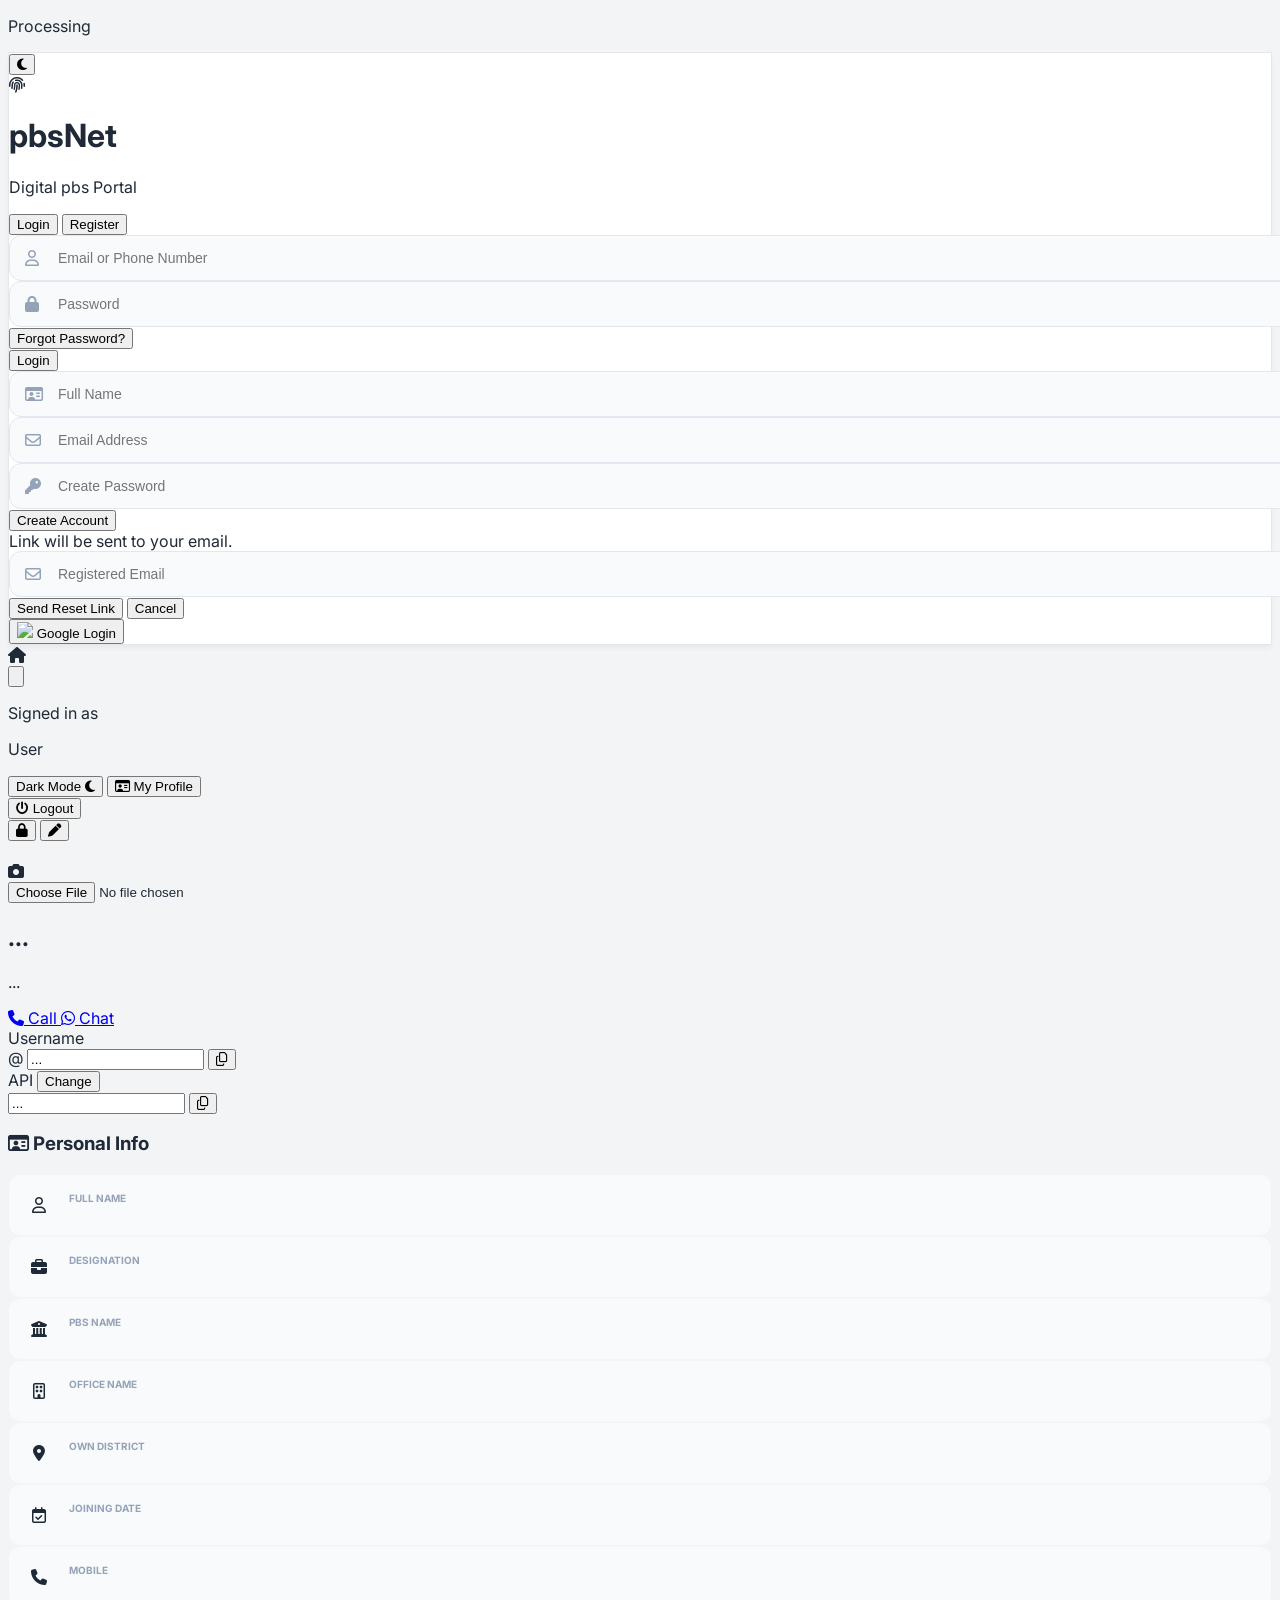
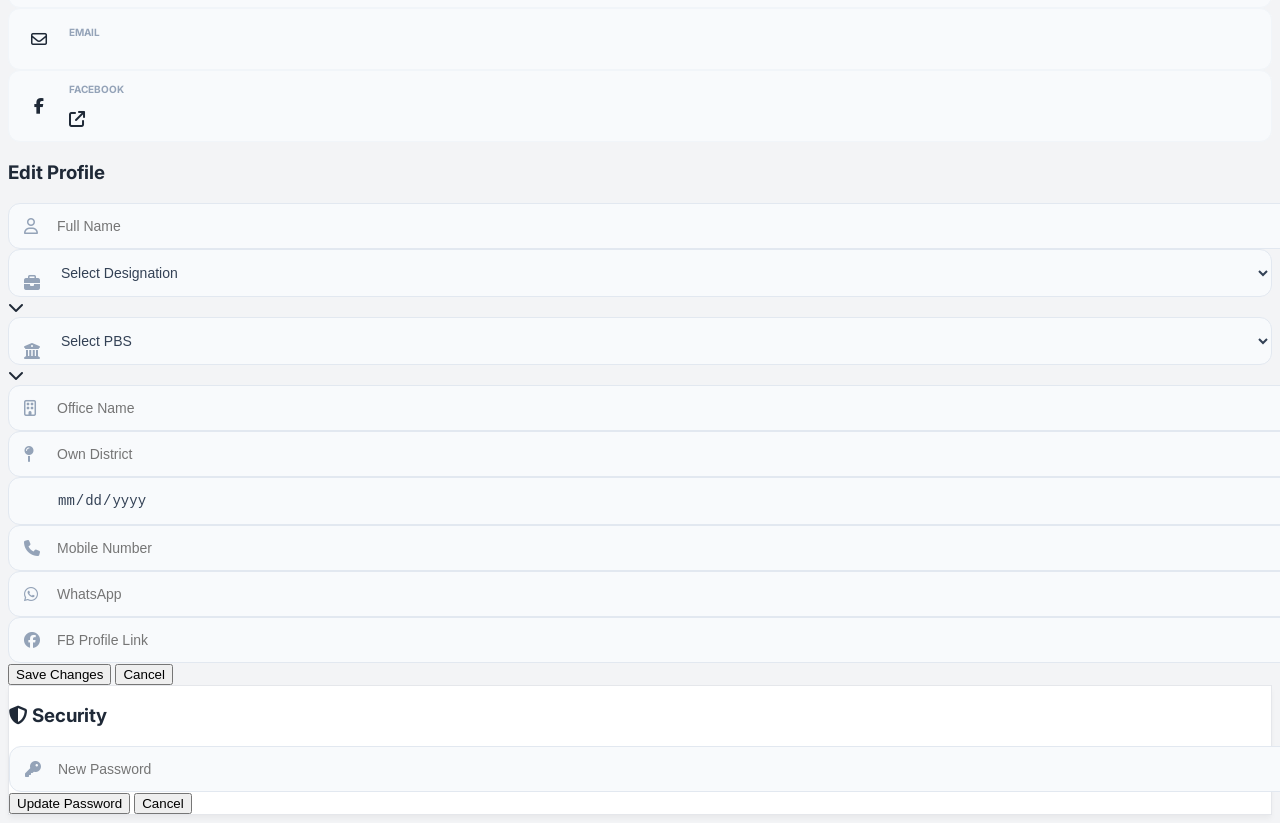
==== index.html @ 18e5ec49 "Fixed dashboard loading and google login issues" ====
<!DOCTYPE html>
<html lang="en" class="light">
<head>
    <meta charset="UTF-8">
    <meta name="viewport" content="width=device-width, initial-scale=1.0">
    <title>pbsNet</title>
    <link rel="icon" type="image/svg+xml" href="data:image/svg+xml,<svg xmlns='http://www.w3.org/2000/svg' viewBox='0 0 384 512'><path fill='%233b82f6' d='M297.2 248.9C311.6 228.3 298.7 200 273.6 200H208V32c0-24.3-26.4-39.2-46.7-26.4L15.1 199.1c-16.6 10.4-11.3 36.3 7.8 39.8L104 256v192c0 23.9 26 38.8 46.5 26.8l146.7-225.9z'/></svg>">
    
    <script src="https://cdn.tailwindcss.com"></script>
    <script src="https://cdn.jsdelivr.net/npm/appwrite@14.0.1"></script>
    <link rel="stylesheet" href="https://cdnjs.cloudflare.com/ajax/libs/font-awesome/6.4.0/css/all.min.css">
    <link rel="stylesheet" href="style.css?v=1.1"> 
    <script>
        tailwind.config = {
            darkMode: 'class',
            theme: { extend: { colors: { slate: { 850: '#1e293b', 900: '#0f172a', 950: '#020617' } } } }
        }
    </script>
</head>
<body class="text-slate-800 dark:text-slate-100 antialiased min-h-screen flex flex-col transition-colors duration-300">

    <div id="toast" class="fixed top-6 left-1/2 -translate-x-1/2 z-[100] transform -translate-y-32 opacity-0 pointer-events-none">
        <div id="toast-bg" class="flex items-center gap-3 px-6 py-3 rounded-full shadow-xl border text-white font-bold text-sm backdrop-blur-md">
            <i id="toast-icon"></i><span id="toast-msg"></span>
        </div>
    </div>
    <div id="global-loader" class="fixed inset-0 bg-white/80 dark:bg-slate-900/80 backdrop-blur-sm z-[90] hidden flex flex-col items-center justify-center">
        <div class="w-12 h-12 border-4 border-blue-200 dark:border-slate-700 border-t-blue-600 dark:border-t-blue-400 rounded-full animate-spin mb-4"></div>
        <p class="text-slate-500 dark:text-slate-400 font-bold text-sm tracking-widest uppercase">Processing</p>
    </div>

    <div id="auth-section" class="hidden flex-grow flex items-center justify-center p-6 bg-[url('https://img.freepik.com/free-vector/white-abstract-background-design_23-2148825582.jpg')] dark:bg-[url('https://img.freepik.com/free-vector/dark-hexagonal-background-with-gradient-color_79603-1409.jpg')] bg-cover bg-center transition-all duration-500">
        <div class="glass-card p-10 rounded-[2rem] w-full max-w-[420px] shadow-2xl fade-in relative overflow-hidden">
            <button onclick="toggleTheme()" class="absolute top-6 right-6 text-slate-400 hover:text-blue-600 dark:hover:text-yellow-400 transition"><i id="theme-icon-auth" class="fa-solid fa-moon text-lg"></i></button>

            <div class="text-center mb-10">
                <div class="w-16 h-16 bg-gradient-to-tr from-blue-600 to-indigo-600 rounded-2xl mx-auto flex items-center justify-center text-white text-3xl mb-4 shadow-lg shadow-blue-500/30"><i class="fa-solid fa-fingerprint"></i></div>
                <h1 class="text-3xl font-black text-slate-800 dark:text-white tracking-tight">pbsNet</h1>
                <p class="text-slate-400 dark:text-slate-500 text-xs font-bold uppercase tracking-[0.2em] mt-1">Digital pbs Portal</p>
            </div>

            <div class="flex bg-slate-100 dark:bg-slate-800 p-1 rounded-xl mb-6 border border-slate-200 dark:border-slate-700">
                <button onclick="switchTab('login')" id="tab-login" class="flex-1 py-2.5 rounded-lg text-sm font-bold bg-white dark:bg-slate-700 shadow-sm transition-all text-slate-800 dark:text-white">Login</button>
                <button onclick="switchTab('register')" id="tab-register" class="flex-1 py-2.5 rounded-lg text-sm font-bold text-slate-400 hover:text-slate-600 dark:hover:text-slate-300 transition-all">Register</button>
            </div>

            <div id="login-form" class="space-y-4">
                <div class="input-group"><input type="text" id="login-input" placeholder="Email or Phone Number" class="modern-input"><i class="fa-regular fa-user input-icon"></i></div>
                <div class="input-group"><input type="password" id="login-pass" placeholder="Password" class="modern-input"><i class="fa-solid fa-lock input-icon"></i></div>
                <div class="flex justify-end"><button onclick="showForgotUI()" class="text-xs font-bold text-blue-600 dark:text-blue-400 hover:underline">Forgot Password?</button></div>
                <button onclick="handleLogin()" class="w-full bg-slate-900 dark:bg-blue-600 text-white py-3.5 rounded-xl font-bold hover:bg-black dark:hover:bg-blue-700 transition shadow-lg active:scale-[0.98]">Login</button>
            </div>

            <div id="register-form" class="hidden space-y-4">
                <div class="input-group"><input type="text" id="reg-name" placeholder="Full Name" class="modern-input"><i class="fa-regular fa-id-card input-icon"></i></div>
                <div class="input-group"><input type="email" id="reg-email" placeholder="Email Address" class="modern-input"><i class="fa-regular fa-envelope input-icon"></i></div>
                <div class="input-group"><input type="password" id="reg-pass" placeholder="Create Password" class="modern-input"><i class="fa-solid fa-key input-icon"></i></div>
                <button onclick="handleRegister()" class="w-full bg-emerald-600 text-white py-3.5 rounded-xl font-bold hover:bg-emerald-700 transition shadow-lg">Create Account</button>
            </div>

            <div id="forgot-form" class="hidden space-y-4 text-center">
                <div class="p-4 bg-orange-50 dark:bg-orange-900/20 rounded-xl text-orange-600 dark:text-orange-400 text-xs font-medium">Link will be sent to your email.</div>
                <div class="input-group"><input type="email" id="forgot-email" placeholder="Registered Email" class="modern-input"><i class="fa-regular fa-envelope input-icon"></i></div>
                <button onclick="sendRecoveryEmail()" class="w-full bg-orange-500 text-white py-3.5 rounded-xl font-bold hover:bg-orange-600 transition">Send Reset Link</button>
                <button onclick="switchTab('login')" class="text-xs text-slate-400 font-bold uppercase mt-4 hover:text-slate-600 dark:hover:text-slate-300">Cancel</button>
            </div>

            <div class="mt-8 pt-6 border-t border-slate-100 dark:border-slate-700/50">
                <button onclick="googleLogin()" class="w-full flex items-center justify-center gap-3 border border-slate-200 dark:border-slate-700 py-3 rounded-xl font-bold hover:bg-slate-50 dark:hover:bg-slate-800 transition text-slate-600 dark:text-slate-300 text-sm"><img src="https://www.gstatic.com/images/branding/product/1x/gsa_512dp.png" class="w-5 h-5"> Google Login</button>
            </div>
        </div>
    </div>

    <div id="dashboard-section" class="hidden min-h-screen pb-10 flex flex-col">
     
        <nav class="sticky top-0 z-50 bg-transparent">
    <div class="w-full px-6 py-3 flex justify-between items-center">
        
        <div class="flex items-center gap-3 cursor-pointer group" onclick="navigate('home')">
            <div class="w-10 h-10 rounded-xl bg-blue-50 dark:bg-[#2e2f30] flex items-center justify-center text-blue-600 dark:text-gemini-accent transition group-hover:scale-105">
                <i class="fa-solid fa-house text-lg"></i>
            </div>
            
        </div>
        
        <div class="flex items-center gap-4">
            <div class="relative group">
                <button id="nav-profile-btn" onclick="toggleNavMenu()" class="flex items-center gap-2 focus:outline-none bg-slate-100 dark:bg-[#2e2f30] hover:bg-slate-200 dark:hover:bg-gemini-hover py-1 pl-1 pr-3 rounded-full border border-slate-200 dark:border-gemini-border transition">
                    <img id="nav-avatar" class="w-8 h-8 rounded-full object-cover border border-slate-200 dark:border-slate-600" src="">
                    
                </button>
                
                <div id="nav-dropdown" class="hidden absolute right-0 mt-3 w-56 glass-ca rounded-xl border border-slate-100 dark:border-gemini-border shadow-2xl p-2 z-50 fade-in bg-white dark:bg-[#1e1f20]">
                    <div class="px-3 py-2 border-b border-slate-100 dark:border-gemini-border/50 mb-1">
                        <p class="text-[10px] text-slate-400 font-bold uppercase">Signed in as</p>
                        <p id="nav-user-name" class="text-sm font-bold text-slate-700 dark:text-white truncate">User</p>
                    </div>
                    
                    <button onclick="toggleTheme()" class="w-full text-left px-3 py-2 text-sm font-bold text-slate-600 dark:text-slate-300 hover:bg-slate-50 dark:hover:bg-[#333537] rounded-lg transition flex items-center justify-between">
                        <span>Dark Mode</span>
                        <i id="theme-icon-dash" class="fa-solid fa-moon"></i> 
                    </button>

                    <button onclick="navigate('profile'); toggleNavMenu()" class="w-full text-left px-3 py-2 text-sm font-bold text-slate-600 dark:text-slate-300 hover:bg-slate-50 dark:hover:bg-[#333537] rounded-lg transition"><i class="fa-regular fa-id-card mr-2"></i> My Profile</button>
                    
                    <div class="border-t border-slate-100 dark:border-gemini-border/50 my-1"></div>
                    
                    <button onclick="logout()" class="w-full text-left px-3 py-2 text-sm font-bold text-red-500 hover:bg-red-50 dark:hover:bg-red-900/20 rounded-lg transition"><i class="fa-solid fa-power-off mr-2"></i> Logout</button>
                </div>
            </div>
        </div>
    </div>
</nav>



        <main class="flex-grow max-w-7xl mx-auto w-full px-6 py-8">
            <div id="view-home" class="fade-in">
                <div id="plugin-grid" class="grid grid-cols-1 md:grid-cols-2 lg:grid-cols-3 xl:grid-cols-4 gap-6"></div>
            </div>

            <div id="view-profile" class="hidden fade-in grid grid-cols-1 lg:grid-cols-12 gap-8">
                <aside class="lg:col-span-4 space-y-6">
                    <div class="rounded-[2rem] p-6 relative">
                        <div class="absolute top-6 right-6 flex gap-2 z-10">
                            <button onclick="toggleSecurity()" class="w-9 h-9 rounded-full bg-slate-100 dark:bg-slate-700 text-slate-500 dark:text-slate-400 hover:text-blue-600 dark:hover:text-blue-400 transition flex items-center justify-center"><i class="fa-solid fa-lock text-xs"></i></button>
                            <button onclick="toggleEdit()" class="w-9 h-9 rounded-full bg-blue-50 dark:bg-slate-700 text-blue-600 dark:text-blue-400 hover:bg-blue-600 hover:text-white transition flex items-center justify-center"><i class="fa-solid fa-pen text-xs"></i></button>
                        </div>
                        <div class="flex flex-col items-center mb-8 pt-4">
                            <div class="relative group cursor-pointer w-28 h-28 rounded-full p-1 bg-white dark:bg-slate-700 shadow-lg" onclick="document.getElementById('file-upload').click()">
                                <img id="user-avatar" class="w-full h-full rounded-full object-cover" src="">
                                <div class="absolute inset-0 bg-black/40 rounded-full flex items-center justify-center opacity-0 group-hover:opacity-100 transition duration-300"><i class="fa-solid fa-camera text-white"></i></div>
                            </div>
                            <input type="file" id="file-upload" class="hidden" accept="image/*" onchange="uploadImage()">
                            <h2 id="display-name-hero" class="mt-4 text-xl font-black text-slate-800 dark:text-white text-center">...</h2>
                            <p id="display-post-hero" class="text-xs font-bold text-blue-500 dark:text-blue-400 uppercase tracking-widest mt-1 bg-blue-50 dark:bg-blue-900/30 px-3 py-1 rounded-full">...</p>
                        </div>
                        <div class="grid grid-cols-2 gap-3 mb-2">
                            <a id="link-call" href="#" class="flex flex-col items-center justify-center p-3 rounded-2xl bg-slate-50 dark:bg-slate-700/50 border border-slate-100 dark:border-slate-700 hover:border-blue-500 transition group">
                                <i class="fa-solid fa-phone text-slate-400 group-hover:text-blue-500 text-lg mb-1"></i>
                                <span class="text-[10px] font-bold uppercase text-slate-500">Call</span>
                            </a>
                            <a id="link-whatsapp" href="#" target="_blank" class="flex flex-col items-center justify-center p-3 rounded-2xl bg-emerald-50 dark:bg-emerald-900/10 border border-emerald-100 dark:border-emerald-800 hover:border-emerald-500 transition group">
                                <i class="fa-brands fa-whatsapp text-emerald-500 text-lg mb-1 group-hover:scale-110 transition"></i>
                                <span class="text-[10px] font-bold uppercase text-emerald-600 dark:text-emerald-400">Chat</span>
                            </a>
                        </div>
                    </div>
                    
                    <div class="rounded-[1.5rem] p-5 mb-6">
                        <div class="flex items-center justify-between mb-3">
                            <span class="text-[10px] font-bold text-slate-400 uppercase tracking-widest">Username</span>
                        </div>
                        <div class="flex items-center gap-2 bg-slate-100 dark:bg-slate-900 p-2 rounded-xl border dark:border-slate-700">
                            <span class="text-slate-400 font-bold text-xs pl-1">@</span>
                            <input type="text" id="username-input" readonly class="bg-transparent border-none outline-none text-slate-600 dark:text-slate-300 font-bold text-xs w-full truncate" value="...">
                            <button onclick="copyUsername()" class="text-slate-400 hover:text-blue-500 px-1" title="Copy Username">
                                <i class="fa-regular fa-copy"></i>
                            </button>
                        </div>
                    </div>

                    <div class="rounded-[1.5rem] p-5">
                        <div class="flex items-center justify-between mb-3">
                            <span class="text-[10px] font-bold text-slate-400 uppercase tracking-widest"> API</span>
                            <button onclick="generateKey()" class="text-[10px] font-bold text-blue-600 hover:underline">Change</button>
                        </div>
                        <div class="flex items-center gap-2 bg-slate-100 dark:bg-slate-900 p-2 rounded-xl border dark:border-slate-700">
                            <input type="text" id="api-key-input" readonly class="bg-transparent border-none outline-none text-emerald-600 dark:text-emerald-400 font-mono text-xs w-full truncate" value="...">
                            <button onclick="copyApiKey()" class="text-slate-400 hover:text-blue-500 px-1"><i class="fa-regular fa-copy"></i></button>
                        </div>
                    </div>
                </aside>

                <section class="lg:col-span-8 space-y-6">
                    <div id="profile-details" class="rounded-[2.5rem] p-8 fade-in">
                        <h3 class="font-bold text-lg text-slate-800 dark:text-white mb-6 flex items-center gap-2"><i class="fa-regular fa-id-card text-blue-500"></i> Personal Info</h3>
                        <div class="grid grid-cols-1 md:grid-cols-2 gap-4">
                            <div class="profile-field sm:col-span-2"><div class="field-icon bg-blue-50 dark:bg-slate-900 text-blue-600"><i class="fa-regular fa-user"></i></div><div><span class="info-label">Full Name</span><p id="v-name" class="info-value"></p></div></div>
                            <div class="profile-field"><div class="field-icon bg-purple-50 dark:bg-slate-900 text-purple-600"><i class="fa-solid fa-briefcase"></i></div><div><span class="info-label">Designation</span><p id="v-post" class="info-value"></p></div></div>
                            <div class="profile-field"><div class="field-icon bg-orange-50 dark:bg-slate-900 text-orange-600"><i class="fa-solid fa-building-columns"></i></div><div><span class="info-label">PBS Name</span><p id="v-pbs" class="info-value"></p></div></div>
                            <div class="profile-field sm:col-span-2"><div class="field-icon bg-slate-100 dark:bg-slate-900 text-slate-600"><i class="fa-regular fa-building"></i></div><div><span class="info-label">Office Name</span><p id="v-office" class="info-value"></p></div></div>
                            <div class="profile-field"><div class="field-icon bg-pink-50 dark:bg-slate-900 text-pink-600"><i class="fa-solid fa-location-dot"></i></div><div><span class="info-label">Own District</span><p id="v-district" class="info-value"></p></div></div>
                            <div class="profile-field"><div class="field-icon bg-indigo-50 dark:bg-slate-900 text-indigo-600"><i class="fa-regular fa-calendar-check"></i></div><div><span class="info-label">Joining Date</span><p id="v-joining" class="info-value font-mono"></p></div></div>
                            <div class="profile-field"><div class="field-icon bg-green-50 dark:bg-slate-900 text-green-600"><i class="fa-solid fa-phone"></i></div><div><span class="info-label">Mobile</span><p id="v-mobile" class="info-value font-mono"></p></div></div>
                            <div class="profile-field"><div class="field-icon bg-red-50 dark:bg-slate-900 text-red-600"><i class="fa-regular fa-envelope"></i></div><div><span class="info-label">Email</span><p id="v-email" class="info-value text-xs break-all"></p></div></div>
                            <div onclick="openFacebook()" class="profile-field bg-blue-50/50 dark:bg-blue-900/10 border-blue-100 dark:border-blue-900/30 cursor-pointer hover:bg-blue-100 dark:hover:bg-blue-900/20 transition group md:col-span-2">
                                <div class="field-icon bg-blue-100 dark:bg-slate-900 text-blue-600"><i class="fa-brands fa-facebook-f"></i></div>
                                <div class="flex-grow flex justify-between items-center">
                                    <div><span class="info-label text-blue-500">Facebook</span><p id="v-facebook" class="info-value text-blue-800 dark:text-blue-300"></p></div>
                                    <i class="fa-solid fa-arrow-up-right-from-square text-xs text-blue-400 group-hover:translate-x-1 transition"></i>
                                </div>
                                <span id="v-facebook-url" class="hidden"></span>
                            </div>
                        </div>
                    </div>

                    <div id="profile-edit" class="hidden rounded-[2.5rem] p-8 fade-in space-y-5">
                        <h3 class="font-bold text-lg text-slate-800 dark:text-white">Edit Profile</h3>
                        <div class="space-y-4">
                            <div class="input-group"><input type="text" id="e-name" placeholder="Full Name" class="modern-input"><i class="fa-regular fa-user input-icon"></i></div>
                            
                            <div class="grid grid-cols-1 md:grid-cols-2 gap-4">
                                <div class="input-group relative">
                                    <select id="e-post" class="modern-select !pl-12">
                                        <option value="" disabled selected>Select Designation</option>
                                    </select>
                                    <i class="fa-solid fa-briefcase input-icon"></i>
                                    <i class="fa-solid fa-chevron-down absolute right-4 top-1/2 -translate-y-1/2 text-slate-400 pointer-events-none"></i>
                                </div>
                                <div class="input-group relative">
                                    <select id="e-pbs" class="modern-select !pl-12">
                                        <option value="" disabled selected>Select PBS</option>
                                    </select>
                                    <i class="fa-solid fa-building-columns input-icon"></i>
                                    <i class="fa-solid fa-chevron-down absolute right-4 top-1/2 -translate-y-1/2 text-slate-400 pointer-events-none"></i>
                                </div>
                            </div>
                            
                            <div class="grid grid-cols-1 md:grid-cols-2 gap-4">
                                <div class="input-group"><input type="text" id="e-office" placeholder="Office Name" class="modern-input"><i class="fa-regular fa-building input-icon"></i></div>
                                <div class="input-group"><input type="text" id="e-district" placeholder="Own District" class="modern-input"><i class="fa-solid fa-map-pin input-icon"></i></div>
                            </div>
                            <div class="grid grid-cols-1 md:grid-cols-2 gap-4">
                                <div class="input-group"><input type="date" id="e-joining" class="modern-input !pl-4"></div>
                                <div class="input-group"><input type="text" id="e-mobile" placeholder="Mobile Number" class="modern-input"><i class="fa-solid fa-phone input-icon"></i></div>
                            </div>
                            <div class="grid grid-cols-1 md:grid-cols-2 gap-4">
                                <div class="input-group"><input type="text" id="e-whatsapp" placeholder="WhatsApp" class="modern-input border-emerald-200 dark:border-emerald-900/50"><i class="fa-brands fa-whatsapp input-icon text-emerald-500"></i></div>
                                <div class="input-group"><input type="text" id="e-facebook" placeholder="FB Profile Link" class="modern-input border-blue-200 dark:border-blue-900/50"><i class="fa-brands fa-facebook input-icon text-blue-500"></i></div>
                            </div>
                            <div class="flex gap-4 pt-2">
                                <button onclick="saveProfile()" class="w-full bg-slate-900 dark:bg-blue-600 text-white py-3 rounded-xl font-bold shadow-lg hover:opacity-90">Save Changes</button>
                                <button onclick="toggleEdit()" class="px-6 rounded-xl border border-slate-200 dark:border-slate-700 font-bold text-slate-500 hover:bg-slate-50 dark:hover:bg-slate-800 transition">Cancel</button>
                            </div>
                        </div>
                    </div>

                    <div id="security-form" class="hidden glass-card rounded-[2.5rem] p-8 fade-in border-red-100 dark:border-red-900/30">
                        <h3 class="font-bold text-lg text-slate-800 dark:text-white mb-6 flex items-center gap-2"><i class="fa-solid fa-shield-halved text-red-500"></i> Security</h3>
                        <div class="space-y-4 max-w-md">
                            <div class="input-group"><input type="text" id="cp-new" placeholder="New Password" class="modern-input"><i class="fa-solid fa-key input-icon"></i></div>
                            <div class="flex gap-3 pt-2">
                                <button onclick="changePassword()" class="flex-grow bg-red-600 text-white py-3 rounded-xl font-bold hover:bg-red-700 transition">Update Password</button>
                                <button onclick="toggleSecurity()" class="px-6 border border-slate-200 dark:border-slate-700 rounded-xl font-bold text-slate-500">Cancel</button>
                            </div>
                        </div>
                    </div>
                </section>
            </div>
        </main>
    </div>

    
    <script src="config.js" defer></script>
<script src="auth.js" defer></script>
<script src="profile.js" defer></script>
<script src="card_employ_list.js" defer></script>
<script src="meter_test_bench.js" defer></script>
<script src="rebpbs_automation.js" defer></script>
<script src="pfi_calculator.js" defer></script>
<script src="dashboard.js" defer></script>

<script>
    // ✅ ফিক্স ১: window.onload এর বদলে DOMContentLoaded ব্যবহার (দ্রুত লোডিংয়ের জন্য)
    document.addEventListener('DOMContentLoaded', async function() {
        
        // ১. শুরুতেই লোডার দেখান
        const loader = document.getElementById('global-loader');
        if(loader) loader.classList.remove('hidden');

        try {
            // ২. বেসিক সেটআপ (থিম, লিস্ট ইত্যাদি)
            initTheme();
            if(typeof populatePbs === 'function') populatePbs(); 

            // ৩. সেশন এবং ইউজার ডাটা প্যারালাল (Parallel) চেক করুন
            await handleGoogleSession(); 
            
            // সরাসরি প্রোফাইল লোড করার চেষ্টা
            const userData = await loadUserProfile();
            
            // ৪. সফল হলে ড্যাশবোর্ড দেখান
            const authSection = document.getElementById('auth-section');
            const dashSection = document.getElementById('dashboard-section');
            
            if(authSection) authSection.classList.add('hidden');
            if(dashSection) dashSection.classList.remove('hidden');
            
            // ড্যাশবোর্ড কার্ড রেন্ডার
            if(typeof initDashboard === 'function') {
                initDashboard(userData);
            }

        } catch (e) {
            console.log("User not logged in or error:", e.message);
            // লগিন না থাকলে অথেনটিকেশন পেজ দেখান
            const authSection = document.getElementById('auth-section');
            const dashSection = document.getElementById('dashboard-section');
            
            if(dashSection) dashSection.classList.add('hidden');
            if(authSection) authSection.classList.remove('hidden');
        } finally {
            // ৫. সবশেষে লোডার বন্ধ করুন
            if(loader) {
                loader.classList.add('opacity-0'); // ফেড আউট এফেক্ট
                setTimeout(() => loader.classList.add('hidden'), 300);
            }
        }

        // ড্রপডাউন মেনু বন্ধ করার লজিক
        document.addEventListener('click', e => {
            const drop = document.getElementById('nav-dropdown');
            const btn = document.getElementById('nav-profile-btn');
            if (drop && !drop.classList.contains('hidden') && !drop.contains(e.target) && !btn.contains(e.target)) {
                drop.classList.add('hidden');
            }
        });
    });

    // Theme Logic (আগের মতোই)
    function initTheme() { 
        if (localStorage.theme === 'dark' || (!('theme' in localStorage) && window.matchMedia('(prefers-color-scheme: dark)').matches)) { 
            document.documentElement.classList.add('dark'); 
            updateIcons(true); 
        } else { 
            document.documentElement.classList.remove('dark'); 
            updateIcons(false); 
        } 
    }
    
    function toggleTheme() { 
        document.documentElement.classList.toggle('dark'); 
        const isDark = document.documentElement.classList.contains('dark'); 
        localStorage.theme = isDark ? 'dark' : 'light'; 
        updateIcons(isDark); 
    }
    
    function updateIcons(isDark) { 
        const cls = isDark ? 'fa-solid fa-sun' : 'fa-solid fa-moon'; 
        if(document.getElementById('theme-icon-auth')) document.getElementById('theme-icon-auth').className = cls; 
        if(document.getElementById('theme-icon-dash')) document.getElementById('theme-icon-dash').className = cls; 
    }

    // Navigation Helper
    function navigate(view) { 
        const mainContent = document.querySelector('main');
        // মেইন সেকশনের চাইল্ড এলিমেন্টগুলো লুপ করে হাইড করা
        Array.from(mainContent.children).forEach(child => {
            if (child.id && child.id.startsWith('view-')) {
                child.classList.add('hidden');
            }
        });
        const target = document.getElementById(`view-${view}`);
        if(target) target.classList.remove('hidden');
    }

    function toggleNavMenu() { 
        const drop = document.getElementById('nav-dropdown');
        if(drop) drop.classList.toggle('hidden'); 
    }
</script>




</body>

</html>
---- style.css ----
@import url('https://fonts.googleapis.com/css2?family=Inter:wght@300;400;600;800&display=swap');

/* --- MAIN BODY & FONTS --- */
body { 
    font-family: 'Inter', sans-serif; 
    background-color: #f3f4f6; 
    color: #1f2937;
    transition: background-color 0.3s, color 0.3s;
}

/* Gemini Dark Mode Base */
.dark body { 
    background-color: #131314; /* Main Background */
    color: #e3e3e3; /* Primary Text */
}

/* --- SCROLLBAR (Gemini Style) --- */
::-webkit-scrollbar { width: 8px; }
::-webkit-scrollbar-track { background: transparent; }
::-webkit-scrollbar-thumb { background: #cbd5e1; border-radius: 10px; }

.dark ::-webkit-scrollbar-thumb { 
    background: #444746; /* Gemini Border Color */
}
.dark ::-webkit-scrollbar-thumb:hover { 
    background: #a8c7fa; /* Accent Hover */
}

/* --- GLASS CARD (Gemini Surface) --- */
.glass-card { 
    background: #ffffff; 
    border: 1px solid #e5e7eb; 
    box-shadow: 0 4px 6px -1px rgba(0, 0, 0, 0.05); 
    transition: all 0.2s ease;
}

.dark .glass-card {
    background: #1e1f20 !important; /* Surface Color */
    border: 1px solid #444746 !important; /* Subtle Border */
    box-shadow: none !important;
    color: #e3e3e3;
}

-/* Card custom */
.glass-ca { 
    background: #ffffff; 
    border: 1px solid #e5e7eb; 
    box-shadow: 0 4px 6px -1px rgba(0, 0, 0, 0.05); 
    transition: all 0.2s ease;
}


.dark .glass-ca {
    background: #1e1f20 !important; /* Surface Color */
    border: 1px solid #444746 !important; /* Subtle Border */
    box-shadow: none !important;
    color: #e3e3e3;
}





/* --- INPUTS & SELECTS --- */
.input-group { position: relative; transition: all 0.3s ease; }
.input-icon { position: absolute; left: 16px; top: 50%; transform: translateY(-50%); color: #94a3b8; transition: color 0.3s; }

.modern-input, .modern-select { 
    width: 100%; padding: 14px 16px 14px 48px; border-radius: 12px; 
    border: 1px solid #e2e8f0; outline: none; transition: all 0.2s; 
    font-size: 14px; color: #334155; background: #f8fafc; 
}

/* Gemini Input Style */
.dark .modern-input, .dark .modern-select {
    background: #2e2f30; /* Input Background */
    border-color: transparent;
    color: #e3e3e3;
}

.modern-input:focus, .modern-select:focus { 
    border-color: #3b82f6; background: white; 
}

.dark .modern-input:focus, .dark .modern-select:focus {
    background: #2e2f30;
    border-color: #a8c7fa; /* Focus Accent */
    box-shadow: 0 0 0 1px #a8c7fa;
}

.modern-input:focus + .input-icon { color: #3b82f6; }
.dark .modern-input:focus + .input-icon { color: #a8c7fa; }

/* --- PROFILE FIELDS --- */
.profile-field { 
    display: flex; align-items: center; gap: 12px; padding: 12px; 
    border-radius: 12px; background: #f8fafc; border: 1px solid #f1f5f9; 
    transition: all 0.3s;
}

.dark .profile-field { 
    background: #1e1f20; /* Surface */
    border-color: #444746; /* Border */
}

.field-icon { width: 36px; height: 36px; display: flex; align-items: center; justify-content: center; border-radius: 8px; font-size: 16px; flex-shrink: 0; }

.info-label { font-size: 10px; font-weight: bold; text-transform: uppercase; color: #94a3b8; display: block; margin-bottom: 2px; }
.dark .info-label { color: #c4c7c5; /* Secondary Text */ }

.info-value { font-size: 14px; font-weight: bold; color: #334155; }
.dark .info-value { color: #e3e3e3; /* Primary Text */ }

/* --- ANIMATIONS --- */
#toast { transition: all 0.4s cubic-bezier(0.68, -0.55, 0.27, 1.55); }
.fade-in { animation: fadeIn 0.4s ease-out forwards; }
@keyframes fadeIn { from { opacity: 0; transform: translateY(10px); } to { opacity: 1; transform: translateY(0); } }

/* --- CARD CATEGORY BADGE (Pill Shape) --- */
.card-category {
    font-size: 10px;
    font-weight: 600;
    text-transform: uppercase;
    letter-spacing: 0.05em;
    padding: 4px 10px;
    border-radius: 99px; 
    background-color: #f1f5f9;
    color: #64748b;
    border: 1px solid transparent;
    transition: all 0.3s ease;
}

.dark .card-category {
    background-color: #2e2f30; /* Badge BG */
    color: #a8c7fa; /* Accent Text */
    border: 1px solid #444746;
}

.card-category:hover {
    background-color: #e2e8f0;
    color: #334155;
    transform: translateY(-1px);
}

.dark .card-category:hover {
    background-color: #333537;
    color: #ffffff;
    border-color: #a8c7fa;
}



/* style.css এর নিচের অংশটুকু আপডেট করুন বা নতুন করে যোগ করুন */

/* --- PROFILE FIELDS HOVER FIX --- */
.profile-field { 
    display: flex; align-items: center; gap: 12px; padding: 12px; 
    border-radius: 12px; background: #f8fafc; border: 1px solid #f1f5f9; 
    transition: all 0.3s ease;
    cursor: default;
}

.dark .profile-field { 
    background: #1e1f20; /* Surface */
    border-color: #444746; /* Border */
}

/* Hover Effect Added */
.profile-field:hover {
    border-color: #cbd5e1;
    background: #ffffff;
}

.dark .profile-field:hover {
    background: #2e2f30; /* Lighter on hover */
    border-color: #a8c7fa; /* Accent Border */
}

/* --- EMPLOYEE CARD FOOTER (View Profile >>) --- */
.card-footer-icon {
    width: 32px; height: 32px;
    display: flex; align-items: center; justify-content: center;
    border-radius: 50%;
    background: transparent;
    color: #94a3b8;
    transition: all 0.3s ease;
}

.dark .card-footer-icon { color: #444746; }

/* Group Hover Effect for Card */
.group:hover .card-footer-icon {
    background: #3b82f6;
    color: white;
    transform: translateX(5px); /* Slide Right */
}

.dark .group:hover .card-footer-icon {
    background: #a8c7faa8;
    color: #131314;
}


/* --- UTILITIES --- */
/* Hide Scrollbar but keep functionality */

.scrollbar-hide::-webkit-scrollbar {
    display: none;
}
.scrollbar-hide {
    -ms-overflow-style: none;  
    scrollbar-width: none; 
}
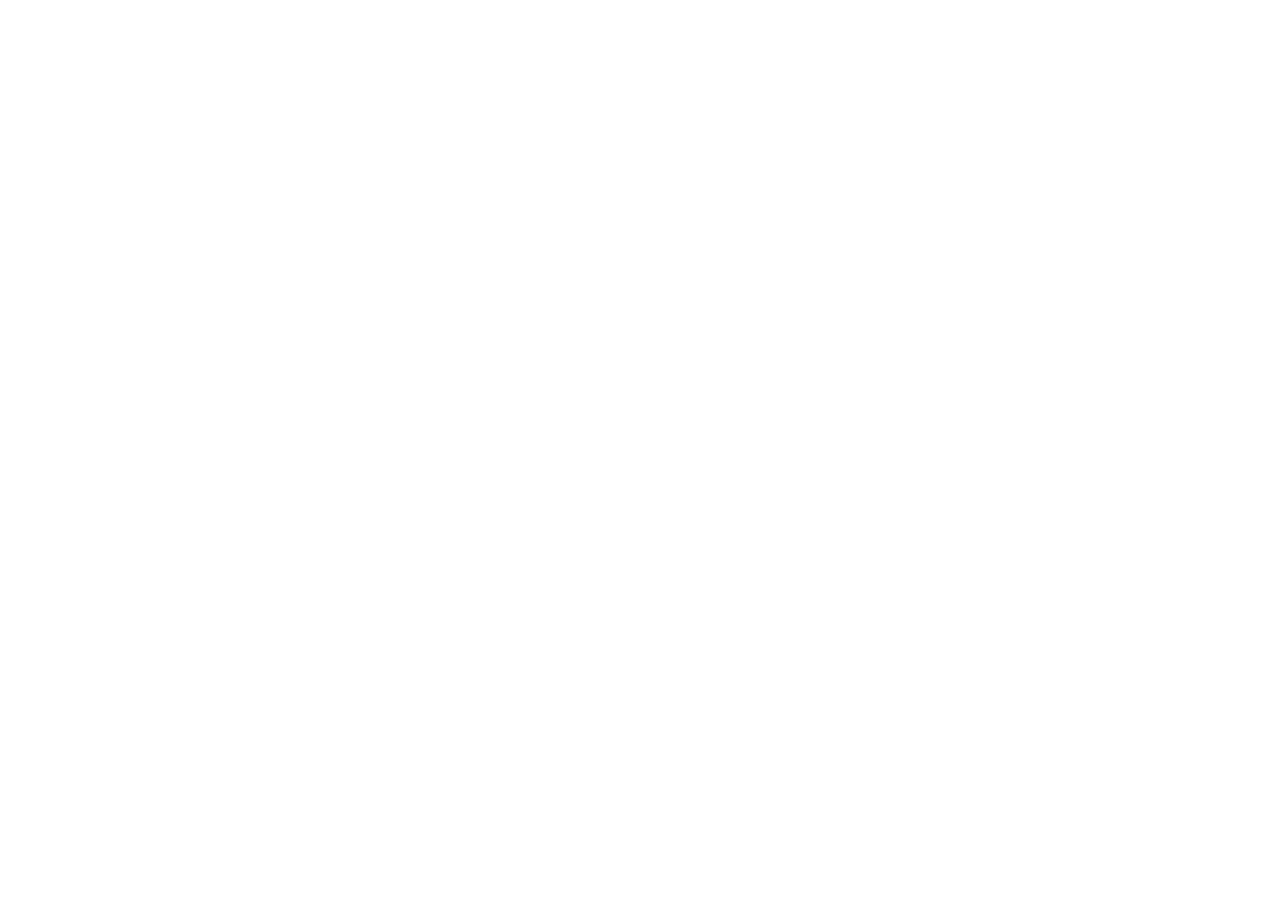
==== commit 46b739ae: "google log with https" ====
--- a/index.html
+++ b/index.html
@@ -4,6 +4,11 @@
     <meta charset="UTF-8">
     <meta name="viewport" content="width=device-width, initial-scale=1.0">
     <title>pbsNet</title>
+    <script>
+        if (location.protocol !== 'https:' && location.hostname !== 'localhost' && !location.hostname.includes('192.168')) {
+            location.replace(`https:${location.href.substring(location.protocol.length)}`);
+        }
+    </script>
     <link rel="icon" type="image/svg+xml" href="data:image/svg+xml,<svg xmlns='http://www.w3.org/2000/svg' viewBox='0 0 384 512'><path fill='%233b82f6' d='M297.2 248.9C311.6 228.3 298.7 200 273.6 200H208V32c0-24.3-26.4-39.2-46.7-26.4L15.1 199.1c-16.6 10.4-11.3 36.3 7.8 39.8L104 256v192c0 23.9 26 38.8 46.5 26.8l146.7-225.9z'/></svg>">
     
     <script src="https://cdn.tailwindcss.com"></script>
@@ -258,6 +263,7 @@
 <script src="card_employ_list.js" defer></script>
 <script src="meter_test_bench.js" defer></script>
 <script src="rebpbs_automation.js" defer></script>
+<script src="data3fez.js" defer></script>
 <script src="pfi_calculator.js" defer></script>
 <script src="dashboard.js" defer></script>
 
